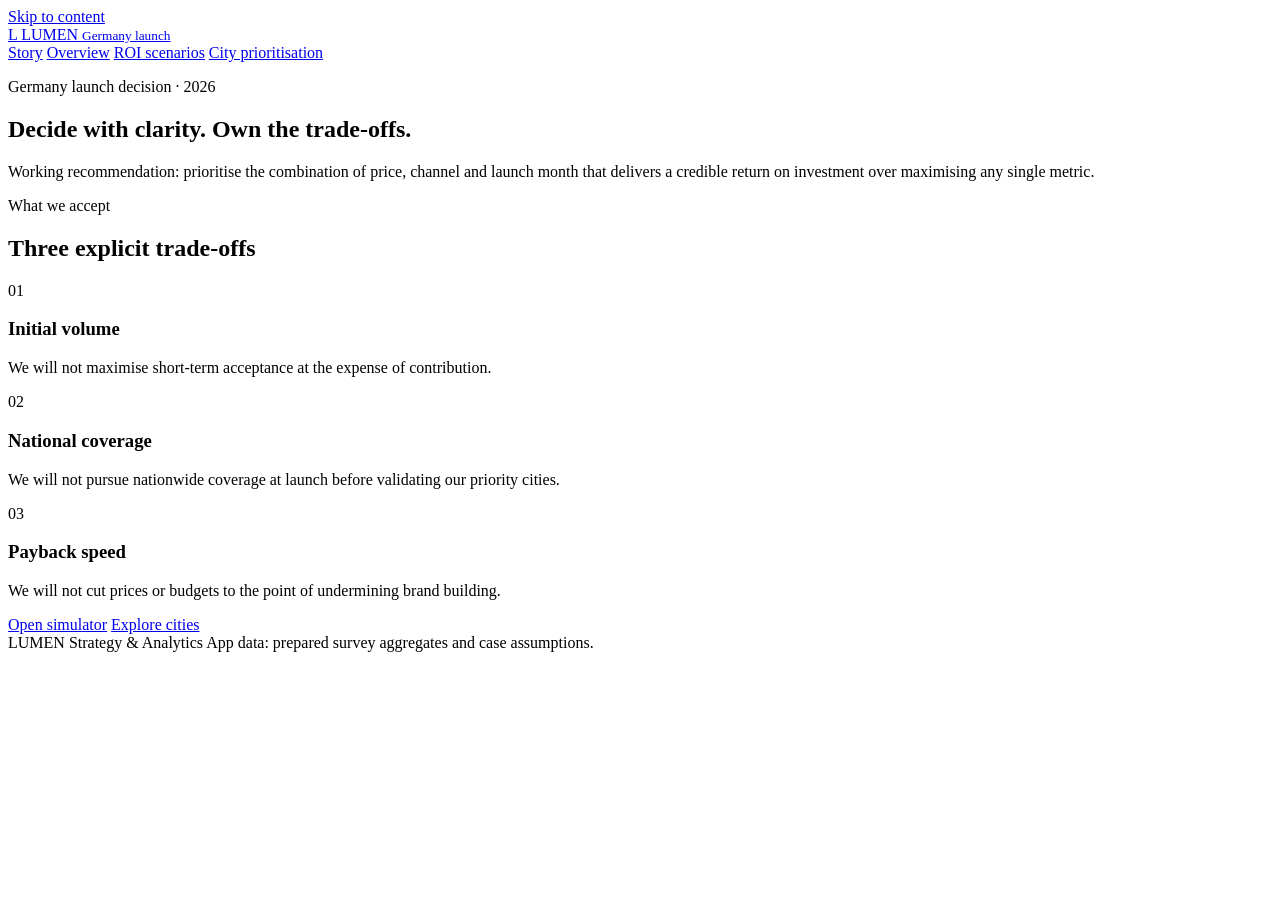
==== simulator.html @ c39d7aca "Add story page shell and preserve simulator workspace" ====
<!doctype html>
<html lang="en">
  <head>
    <meta charset="UTF-8" />
    <meta name="viewport" content="width=device-width, initial-scale=1.0" />
    <meta
      name="description"
      content="LUMEN Germany launch decision workspace: ROI scenarios and city prioritisation."
    />
    <title>ROI scenarios — LUMEN</title>
    <link rel="stylesheet" href="styles.css" />
  </head>
  <body data-default-route="simulator">
    <a class="skip-link" href="#main-content">Skip to content</a>
    <header class="site-header">
      <a class="brand" href="index.html" aria-label="LUMEN, story">
        <span class="brand-mark">L</span>
        <span>LUMEN <small>Germany launch</small></span>
      </a>
      <nav class="main-nav" aria-label="Main navigation">
        <a href="index.html">Story</a>
        <a href="#home" data-route-link="home">Overview</a>
        <a href="#simulator" data-route-link="simulator">ROI scenarios</a>
        <a href="#cities" data-route-link="cities">City prioritisation</a>
      </nav>
    </header>

    <main id="main-content" class="app-shell">
      <section id="home" class="view" data-view="home" aria-labelledby="home-title">
        <p class="eyebrow">Germany launch decision · 2026</p>
        <h1 id="home-title">Decide with clarity. Own the trade-offs.</h1>
        <p class="recommendation">
          Working recommendation: prioritise the combination of price, channel and launch month
          that delivers a credible return on investment over maximising any single metric.
        </p>

        <div class="section-heading">
          <p class="eyebrow">What we accept</p>
          <h2>Three explicit trade-offs</h2>
        </div>
        <div class="tradeoff-grid">
          <article class="tradeoff-card">
            <span class="card-index">01</span>
            <h3>Initial volume</h3>
            <p>We will not maximise short-term acceptance at the expense of contribution.</p>
          </article>
          <article class="tradeoff-card">
            <span class="card-index">02</span>
            <h3>National coverage</h3>
            <p>We will not pursue nationwide coverage at launch before validating our priority cities.</p>
          </article>
          <article class="tradeoff-card">
            <span class="card-index">03</span>
            <h3>Payback speed</h3>
            <p>We will not cut prices or budgets to the point of undermining brand building.</p>
          </article>
        </div>

        <div class="home-actions">
          <a class="button button-primary" href="#simulator">Open simulator</a>
          <a class="button button-secondary" href="#cities">Explore cities</a>
        </div>
      </section>

      <section id="simulator" class="view" data-view="simulator" aria-labelledby="simulator-title" hidden>
        <div class="view-header">
          <div>
            <p class="eyebrow">Core tool</p>
            <h1 id="simulator-title">ROI / scenario simulator</h1>
          </div>
          <span class="status-pill" id="simulator-status" role="status">Loading simulator…</span>
        </div>
        <p class="lede">Adjust price, channel mix, marketing budget and CAC to see the return and the trade-off you are choosing.</p>

        <div class="simulator-layout">
          <section class="panel controls-panel" aria-labelledby="scenario-inputs-title">
            <div class="panel-heading">
              <p class="eyebrow">Inputs</p>
              <h2 id="scenario-inputs-title">Scenario</h2>
            </div>
            <form id="scenario-form">
              <fieldset id="scenario-controls" disabled>
                <legend class="sr-only">Launch scenario inputs</legend>
                <div class="control-grid">
                  <label for="price">Retail price (€)
                    <span>Acceptance tested from €1.79 to €2.59</span>
                    <input id="price" name="price" type="number" min="0.01" step="0.01" value="2.29" required>
                  </label>
                  <label for="budget">Marketing budget (€)
                    <span>Total acquisition spend</span>
                    <input id="budget" name="budget" type="number" min="0.01" step="0.01" value="120000" required>
                  </label>
                  <label for="cac">CAC (€ / acquired customer)
                    <span id="cac-help">Customer acquisition cost: the average marketing spend to acquire one new customer. Enter your assumed cost per customer.</span>
                    <input id="cac" name="cac" type="number" min="0.01" step="0.01" value="44" aria-describedby="cac-help" required>
                  </label>
                </div>
                <fieldset class="channel-mix">
                  <legend>Channel mix · share of units (%)</legend>
                  <div class="control-grid">
                    <label for="mix-dtc">DTC Online<input id="mix-dtc" type="number" min="0" max="100" step="0.1" value="40" required></label>
                    <label for="mix-retail">Retail/Grocery<input id="mix-retail" type="number" min="0" max="100" step="0.1" value="30" required></label>
                    <label for="mix-gym">Gym &amp; Office<input id="mix-gym" type="number" min="0" max="100" step="0.1" value="30" required></label>
                  </div>
                  <p id="mix-total" class="input-help">Total: 100%. Shares must add up to 100%.</p>
                </fieldset>
                <p id="recommended-channel-mix" class="input-help"><strong>Our recommended channel mix:</strong><br>45% Gym &amp; Office · 40% DTC Online · 15% Retail/Grocery.</p>
              </fieldset>
              <p id="scenario-error" class="validation-message" role="alert" hidden></p>
              <button id="retry-simulator" class="button button-secondary" type="button" hidden>Retry loading</button>
            </form>
          </section>

          <section class="panel results-panel" aria-labelledby="scenario-results-title">
            <div class="panel-heading">
              <p class="eyebrow">Output</p>
              <h2 id="scenario-results-title">Scenario results</h2>
            </div>
            <div id="scenario-output" aria-live="polite" aria-atomic="true">
              <div class="metric-grid" aria-label="Calculated scenario metrics">
                <div><span>Unit contribution</span><strong data-metric="contribution">—</strong></div>
                <div><span>CAC assumption</span><strong data-metric="cac">—</strong></div>
                <div><span>LTV : CAC</span><strong data-metric="ratio">—</strong></div>
                <div><span>Estimated payback</span><strong data-metric="payback">—</strong></div>
                <div><span>Estimated acceptance</span><strong data-metric="acceptance">—</strong></div>
                <div><span>Expected customers acquired</span><strong data-metric="customers">—</strong></div>
                <div><span>Contribution LTV</span><strong data-metric="ltv">—</strong></div>
                <div><span>Gap to 3:1 target</span><strong data-metric="gap">—</strong></div>
              </div>
              <p id="target-status" class="target-status"></p>
              <p id="scenario-warning" class="validation-message" hidden></p>
              <div class="decision-note">
                <h3>Who this serves — and what we give up</h3>
                <p id="scenario-tradeoff">Your scenario assessment will appear once the inputs are ready.</p>
              </div>
            </div>
            <details class="model-notes">
              <summary>How to read these results</summary>
              <p>Clients acquired = budget / CAC. Acceptance is a separate survey estimate; it is not applied a second time to customer acquisition. Increasing budget scales customers, not per-customer returns.</p>
              <p>LTV and payback assume stable monthly purchases and an extrapolated customer lifetime calibrated from the historical LTV treated as net revenue. These are scenario assumptions, not observed German retention.</p>
              <p>The leadership assessment uses €2.19 as a premium-price proxy for Jonas and the 3:1 return target for Elena. It does not measure brand perception or prove a launch recommendation. Under a fixed lifetime, LTV:CAC and payback are mathematically linked.</p>
            </details>
          </section>
        </div>

        <div class="diagnostic-grid">
          <section class="panel diagnostic-card position-panel" aria-labelledby="positioning-title">
            <p class="eyebrow">Integrated diagnostic</p>
            <h2 id="positioning-title">Price positioning</h2>
            <p class="position-intro">Four segments. Four competitive contexts. Choose whose awareness matters for this price.</p>
            <fieldset id="position-controls" disabled>
              <legend>Who are we asking to choose LUMEN?</legend>
              <div id="position-segments" class="position-segments"></div>
              <label class="position-channel-label" for="position-channel">Compare single-can prices in <select id="position-channel"></select></label>
            </fieldset>
            <p id="position-status" class="input-help" role="status">Loading price positioning…</p>
            <button id="retry-positioning" class="button button-secondary" type="button" hidden>Retry loading</button>
            <div id="position-results" hidden>
              <div class="position-summary" aria-live="polite" aria-atomic="true">
                <h3 id="position-audience"></h3>
                <p id="position-price-summary"></p>
                <div class="decision-note"><h3>What this price asks of this segment</h3><p id="position-assessment"></p></div>
              </div>
              <figure class="position-figure">
                <figcaption>Price × segment awareness <span>Dots = competitors · vertical line = LUMEN price only</span></figcaption>
                <div id="position-chart"></div>
              </figure>
              <div id="position-brand-cards" class="position-brand-cards"></div>
              <p id="position-channel-note" class="input-help"></p>
              <details class="model-notes"><summary>Awareness, prices and interpretation</summary>
                <p>Awareness = respondents recognising a brand / all respondents in the selected segment, across cities. Counts come from the case's synthetic customer survey; percentages are displayed rounded to whole numbers. The four segments are never pooled into a German average. Awareness is not perceived quality, preference or willingness to pay.</p>
                <p>Prices come from competitor_prices_by_channel.csv, using single 330ml cans only. Multipacks and subscriptions are excluded. Changing channel moves prices, while awareness continues to describe the selected segment as a whole. Changing segment preserves both axis scales. The price axis expands if LUMEN exceeds the displayed range.</p>
                <p>LUMEN has no measured awareness in this survey. Its full-height vertical line encodes only the simulator's retail price; it has no dot or awareness value. The nearest-price assessment uses listed brands in the chosen channel; equal distances use the numbered brand order. This comparison does not adjust the simulator's acceptance or ROI.</p>
                <p>Each brand card gives the recognition count and segment sample size. Samples of 8–14 are directional; awareness below n = 8 is withheld. Sample sizes are not confidence intervals or evidence of population representativeness. The browser loads prepared prices and segment aggregates only.</p>
              </details>
            </div>
          </section>
          <section class="panel diagnostic-card launch-panel" aria-labelledby="timing-title">
            <p class="eyebrow">Integrated diagnostic</p>
            <h2 id="timing-title">Launch window</h2>
            <p class="launch-intro">Choose when to learn — and how long to wait for a real demand test.</p>
            <fieldset id="launch-controls" disabled>
              <legend class="sr-only">Launch timing</legend>
              <label for="launch-month">On-shelf launch month
                <select id="launch-month">
                  <option value="1">January</option><option value="2">February</option><option value="3">March</option>
                  <option value="4" selected>April</option><option value="5">May</option><option value="6">June</option>
                  <option value="7">July</option><option value="8">August</option><option value="9">September</option>
                  <option value="10">October</option><option value="11">November</option><option value="12">December</option>
                </select>
              </label>
              <div class="launch-presets" aria-label="Compare launch approaches">
                <button class="button button-secondary" type="button" data-launch-preset="4" aria-pressed="true">April · before the climb</button>
                <button class="button button-secondary" type="button" data-launch-preset="9" aria-pressed="false">September · quieter pilot</button>
              </div>
            </fieldset>
            <p id="launch-status" class="input-help" role="status">Loading launch context…</p>
            <button id="retry-launch" class="button button-secondary" type="button" hidden>Retry loading</button>
            <div id="launch-results" hidden>
              <div class="launch-assessment" aria-live="polite" aria-atomic="true">
                <p id="launch-selection-summary" class="launch-selection-summary"></p>
                <div class="launch-metrics">
                  <div><strong id="launch-wait"></strong><span id="launch-test-month"></span></div>
                  <div><strong id="launch-exposure"></strong><span id="launch-exposure-label"></span></div>
                </div>
                <div class="decision-note"><h3>What this timing costs</h3><p id="launch-tradeoff"></p></div>
              </div>
              <figure class="launch-figure">
                <figcaption>Monthly demand index <span>Dashed line = source baseline 100 · highlighted column = launch</span><span>Temperature strip below = average German temperature (°C)</span></figcaption>
                <div id="launch-chart" class="launch-chart-scroll" tabindex="0" role="region" aria-label="Year of demand and separate temperature strip; scroll horizontally on small screens"></div>
                <p class="input-help launch-scroll-help">Scroll to compare all 12 months. Launch values also appear above.</p>
              </figure>
              <p id="launch-comparison" class="input-help"></p>
              <p class="input-help">A cheaper learning phase means deliberately limiting pilot spend; the data does not establish lower CAC in quieter months. Temperature is context, not a causal demand model. Timing does not change the ROI calculations above; no euro cost or sales forecast is implied.</p>
              <details class="model-notes"><summary>Timing method and monthly values</summary>
                <p id="launch-method"></p>
                <table class="launch-data-table"><caption>Demand index and average German temperature</caption><thead><tr><th scope="col">Month</th><th scope="col">Index</th><th scope="col">Temperature</th></tr></thead><tbody id="launch-data-body"></tbody></table>
              </details>
            </div>
          </section>
        </div>
      </section>

      <section id="cities" class="view" data-view="cities" aria-labelledby="cities-title" hidden>
        <div class="view-header">
          <div>
            <p class="eyebrow">Where to launch</p>
            <h1 id="cities-title">City prioritisation</h1>
          </div>
          <span class="status-pill" id="city-status" role="status">Loading city data…</span>
        </div>
        <p class="lede">Choose what matters for the first launch. Compare five cities on market size, growth and wellness survey share, and see the trade-off as you change the weights.</p>

        <section class="panel city-weights" aria-labelledby="city-weights-title">
          <div class="panel-heading">
            <p class="eyebrow">Your criteria</p>
            <h2 id="city-weights-title">What should lead the decision?</h2>
          </div>
          <form id="city-form">
            <fieldset id="city-controls" disabled>
              <legend class="sr-only">Criterion importance, from 0 to 100; weights are normalised automatically</legend>
              <div class="city-weight-grid">
                <label for="weight-marketSizeEur"><span class="criterion-label"><i class="criterion-0"></i>Market size <output id="share-marketSizeEur" for="weight-marketSizeEur">—</output></span>
                  <span class="weight-description">National market × illustrative regional share</span>
                  <input id="weight-marketSizeEur" type="range" min="0" max="100" step="1" value="50" aria-describedby="city-weight-help">
                </label>
                <label for="weight-growth"><span class="criterion-label"><i class="criterion-1"></i>Regional growth <output id="share-growth" for="weight-growth">—</output></span>
                  <span class="weight-description">Regional CAGR assumption from Exhibit 1</span>
                  <input id="weight-growth" type="range" min="0" max="100" step="1" value="50" aria-describedby="city-weight-help">
                </label>
                <label for="weight-wellnessDensity"><span class="criterion-label"><i class="criterion-2"></i>Wellness density <output id="share-wellnessDensity" for="weight-wellnessDensity">—</output></span>
                  <span class="weight-description">Proxy: wellness respondents / city sample</span>
                  <input id="weight-wellnessDensity" type="range" min="0" max="100" step="1" value="50" aria-describedby="city-weight-help city-proxy-note">
                </label>
              </div>
              <div class="city-weight-footer">
                <p id="city-weight-help" class="input-help">Move importance from 0 to 100. Displayed weights divide each importance by their total. Equal weights are a starting point, not a recommendation.</p>
                <button id="city-reset-weights" type="button" class="button button-secondary">Reset to equal weights</button>
              </div>
            </fieldset>
          </form>
          <p id="city-weight-summary" class="sr-only" aria-live="polite"></p>
          <p id="city-error" class="validation-message" role="alert" hidden></p>
          <button id="retry-cities" type="button" class="button button-secondary" hidden>Retry loading</button>
        </section>

        <div id="city-results" hidden>
          <section class="panel city-panel" aria-labelledby="city-ranking-title">
            <div class="panel-heading">
              <p class="eyebrow">Relative priorities</p>
              <h2 id="city-ranking-title">Candidate cities</h2>
              <p id="city-ranking-summary" aria-live="polite"></p>
            </div>
            <div class="city-table-scroll" role="region" aria-label="City ranking table; scroll horizontally on small screens" tabindex="0">
              <table class="city-table">
                <caption class="sr-only">Weighted city ranking with contributions, raw inputs and change from equal weights</caption>
                <thead><tr><th scope="col">Rank</th><th scope="col">City / sample</th><th scope="col">Priority index / 100</th><th scope="col">Market size<br><small>2026 · illustrative</small></th><th scope="col">Growth<br><small>CAGR</small></th><th scope="col">Wellness<br><small>Survey share</small></th><th scope="col">Rank change<br><small>vs equal weights</small></th></tr></thead>
                <tbody id="city-ranking-body"></tbody>
              </table>
            </div>
            <p class="input-help">Bar colours match the three criteria above. Contributions add to the index before display rounding. Ties share a rank; tied cities appear alphabetically. Select a city to inspect its survey evidence.</p>
            <div class="decision-note city-tradeoff"><h3>The trade-off</h3><p id="city-tradeoff"></p></div>
            <details class="model-notes">
              <summary>Scoring, sources and limits</summary>
              <p id="city-source-context"></p>
              <p>Each criterion is scaled across these five cities: 100 × (city value − lowest value) / (highest − lowest). The index is the sum of the three scaled values × your normalised weights. A criterion identical across all cities gets 50 for everyone. Zero means lowest in this comparison, not no opportunity.</p>
              <p id="city-proxy-note">Wellness density is a proxy: the share of Urban Wellness Professionals among all respondents in each city. This is survey composition, not a measured population share or a count of wellness venues. The survey has not been population-weighted. City purchase intent is context only.</p>
              <p>Reliability is a sample-size flag, not statistical confidence: n ≥ 15 reliable; n = 8–14 directional; n &lt; 8 insufficient. Only city-level inputs enter the ranking. All segment-level averages are diagnostic only; intent is withheld for n &lt; 8. Ranking is unavailable if a candidate city's total sample falls below 15.</p>
              <p>The regional shares and growth rates are illustrative case assumptions. This screen does not estimate LUMEN market share, city acquisition costs, distribution access or city ROI. Small score gaps do not establish a meaningful difference.</p>
            </details>
            <p id="city-other-context" class="input-help"></p>
          </section>

          <section class="panel city-diagnostics" aria-labelledby="city-diagnostic-title">
            <div class="city-diagnostic-heading">
              <div><p class="eyebrow">Evidence behind the comparison</p><h2 id="city-diagnostic-title">City survey diagnostics</h2></div>
              <label for="city-diagnostic-select">Inspect city <select id="city-diagnostic-select"></select></label>
            </div>
            <p id="city-survey-summary"></p>
            <p class="input-help">Segment averages below never change the ranking. Small samples limit interpretation even when a city total passes the reliability threshold.</p>
            <div id="city-segment-diagnostics" class="city-segment-grid"></div>
          </section>
        </div>
      </section>
    </main>

    <footer class="site-footer">
      <span>LUMEN Strategy &amp; Analytics</span>
      <span>App data: prepared survey aggregates and case assumptions.</span>
    </footer>
    <script type="module" src="app.js"></script>
  </body>
</html>
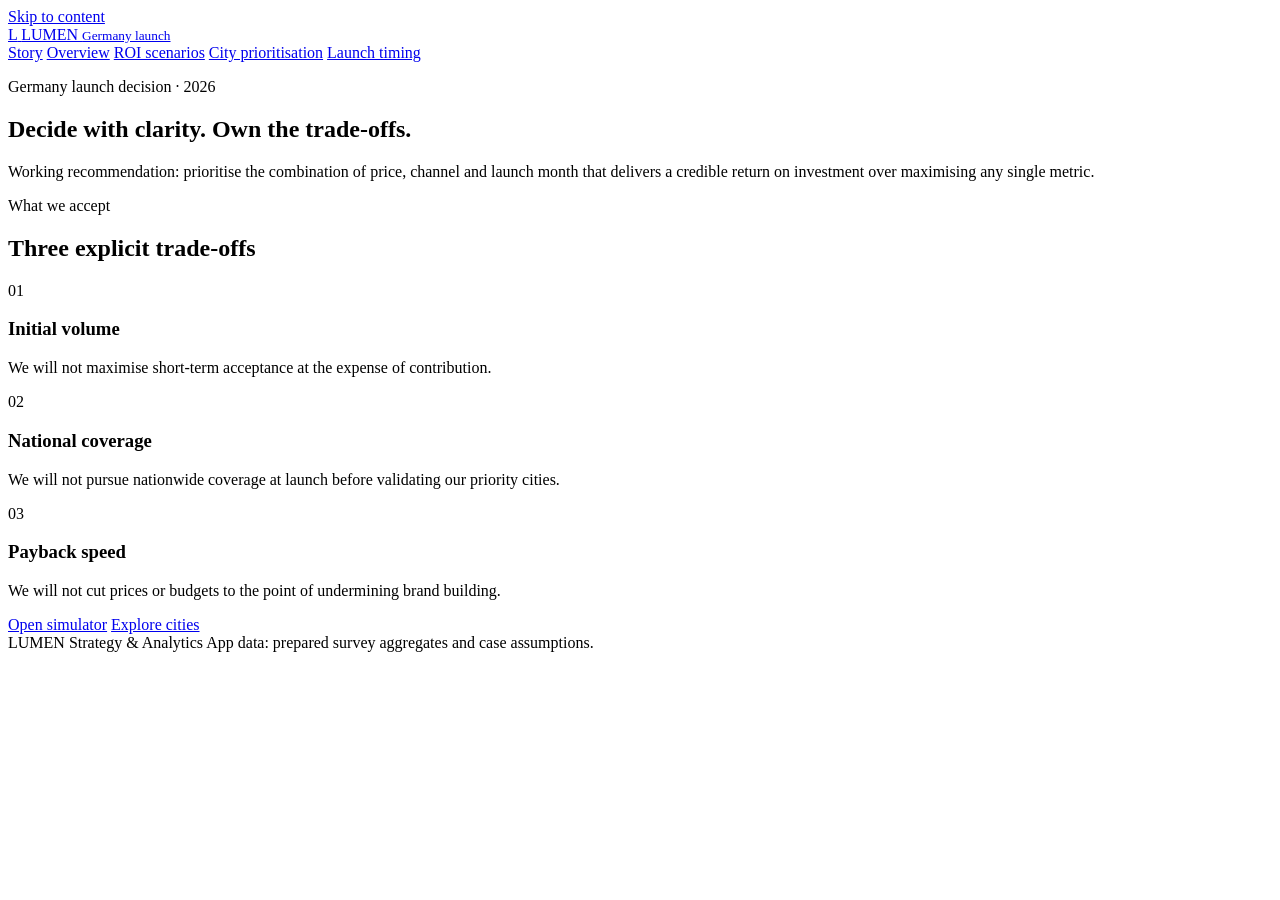
==== commit cf010657: "Relocate city and timing tools into the story" ====
--- a/simulator.html
+++ b/simulator.html
@@ -21,7 +21,8 @@
         <a href="index.html">Story</a>
         <a href="#home" data-route-link="home">Overview</a>
         <a href="#simulator" data-route-link="simulator">ROI scenarios</a>
-        <a href="#cities" data-route-link="cities">City prioritisation</a>
+        <a href="index.html#city">City prioritisation</a>
+        <a href="index.html#timing">Launch timing</a>
       </nav>
     </header>
 
@@ -58,7 +59,7 @@
 
         <div class="home-actions">
           <a class="button button-primary" href="#simulator">Open simulator</a>
-          <a class="button button-secondary" href="#cities">Explore cities</a>
+          <a class="button button-secondary" href="index.html#city">Explore cities</a>
         </div>
       </section>
 
@@ -175,133 +176,10 @@
               </details>
             </div>
           </section>
-          <section class="panel diagnostic-card launch-panel" aria-labelledby="timing-title">
-            <p class="eyebrow">Integrated diagnostic</p>
-            <h2 id="timing-title">Launch window</h2>
-            <p class="launch-intro">Choose when to learn — and how long to wait for a real demand test.</p>
-            <fieldset id="launch-controls" disabled>
-              <legend class="sr-only">Launch timing</legend>
-              <label for="launch-month">On-shelf launch month
-                <select id="launch-month">
-                  <option value="1">January</option><option value="2">February</option><option value="3">March</option>
-                  <option value="4" selected>April</option><option value="5">May</option><option value="6">June</option>
-                  <option value="7">July</option><option value="8">August</option><option value="9">September</option>
-                  <option value="10">October</option><option value="11">November</option><option value="12">December</option>
-                </select>
-              </label>
-              <div class="launch-presets" aria-label="Compare launch approaches">
-                <button class="button button-secondary" type="button" data-launch-preset="4" aria-pressed="true">April · before the climb</button>
-                <button class="button button-secondary" type="button" data-launch-preset="9" aria-pressed="false">September · quieter pilot</button>
-              </div>
-            </fieldset>
-            <p id="launch-status" class="input-help" role="status">Loading launch context…</p>
-            <button id="retry-launch" class="button button-secondary" type="button" hidden>Retry loading</button>
-            <div id="launch-results" hidden>
-              <div class="launch-assessment" aria-live="polite" aria-atomic="true">
-                <p id="launch-selection-summary" class="launch-selection-summary"></p>
-                <div class="launch-metrics">
-                  <div><strong id="launch-wait"></strong><span id="launch-test-month"></span></div>
-                  <div><strong id="launch-exposure"></strong><span id="launch-exposure-label"></span></div>
-                </div>
-                <div class="decision-note"><h3>What this timing costs</h3><p id="launch-tradeoff"></p></div>
-              </div>
-              <figure class="launch-figure">
-                <figcaption>Monthly demand index <span>Dashed line = source baseline 100 · highlighted column = launch</span><span>Temperature strip below = average German temperature (°C)</span></figcaption>
-                <div id="launch-chart" class="launch-chart-scroll" tabindex="0" role="region" aria-label="Year of demand and separate temperature strip; scroll horizontally on small screens"></div>
-                <p class="input-help launch-scroll-help">Scroll to compare all 12 months. Launch values also appear above.</p>
-              </figure>
-              <p id="launch-comparison" class="input-help"></p>
-              <p class="input-help">A cheaper learning phase means deliberately limiting pilot spend; the data does not establish lower CAC in quieter months. Temperature is context, not a causal demand model. Timing does not change the ROI calculations above; no euro cost or sales forecast is implied.</p>
-              <details class="model-notes"><summary>Timing method and monthly values</summary>
-                <p id="launch-method"></p>
-                <table class="launch-data-table"><caption>Demand index and average German temperature</caption><thead><tr><th scope="col">Month</th><th scope="col">Index</th><th scope="col">Temperature</th></tr></thead><tbody id="launch-data-body"></tbody></table>
-              </details>
-            </div>
-          </section>
+
         </div>
       </section>
 
-      <section id="cities" class="view" data-view="cities" aria-labelledby="cities-title" hidden>
-        <div class="view-header">
-          <div>
-            <p class="eyebrow">Where to launch</p>
-            <h1 id="cities-title">City prioritisation</h1>
-          </div>
-          <span class="status-pill" id="city-status" role="status">Loading city data…</span>
-        </div>
-        <p class="lede">Choose what matters for the first launch. Compare five cities on market size, growth and wellness survey share, and see the trade-off as you change the weights.</p>
-
-        <section class="panel city-weights" aria-labelledby="city-weights-title">
-          <div class="panel-heading">
-            <p class="eyebrow">Your criteria</p>
-            <h2 id="city-weights-title">What should lead the decision?</h2>
-          </div>
-          <form id="city-form">
-            <fieldset id="city-controls" disabled>
-              <legend class="sr-only">Criterion importance, from 0 to 100; weights are normalised automatically</legend>
-              <div class="city-weight-grid">
-                <label for="weight-marketSizeEur"><span class="criterion-label"><i class="criterion-0"></i>Market size <output id="share-marketSizeEur" for="weight-marketSizeEur">—</output></span>
-                  <span class="weight-description">National market × illustrative regional share</span>
-                  <input id="weight-marketSizeEur" type="range" min="0" max="100" step="1" value="50" aria-describedby="city-weight-help">
-                </label>
-                <label for="weight-growth"><span class="criterion-label"><i class="criterion-1"></i>Regional growth <output id="share-growth" for="weight-growth">—</output></span>
-                  <span class="weight-description">Regional CAGR assumption from Exhibit 1</span>
-                  <input id="weight-growth" type="range" min="0" max="100" step="1" value="50" aria-describedby="city-weight-help">
-                </label>
-                <label for="weight-wellnessDensity"><span class="criterion-label"><i class="criterion-2"></i>Wellness density <output id="share-wellnessDensity" for="weight-wellnessDensity">—</output></span>
-                  <span class="weight-description">Proxy: wellness respondents / city sample</span>
-                  <input id="weight-wellnessDensity" type="range" min="0" max="100" step="1" value="50" aria-describedby="city-weight-help city-proxy-note">
-                </label>
-              </div>
-              <div class="city-weight-footer">
-                <p id="city-weight-help" class="input-help">Move importance from 0 to 100. Displayed weights divide each importance by their total. Equal weights are a starting point, not a recommendation.</p>
-                <button id="city-reset-weights" type="button" class="button button-secondary">Reset to equal weights</button>
-              </div>
-            </fieldset>
-          </form>
-          <p id="city-weight-summary" class="sr-only" aria-live="polite"></p>
-          <p id="city-error" class="validation-message" role="alert" hidden></p>
-          <button id="retry-cities" type="button" class="button button-secondary" hidden>Retry loading</button>
-        </section>
-
-        <div id="city-results" hidden>
-          <section class="panel city-panel" aria-labelledby="city-ranking-title">
-            <div class="panel-heading">
-              <p class="eyebrow">Relative priorities</p>
-              <h2 id="city-ranking-title">Candidate cities</h2>
-              <p id="city-ranking-summary" aria-live="polite"></p>
-            </div>
-            <div class="city-table-scroll" role="region" aria-label="City ranking table; scroll horizontally on small screens" tabindex="0">
-              <table class="city-table">
-                <caption class="sr-only">Weighted city ranking with contributions, raw inputs and change from equal weights</caption>
-                <thead><tr><th scope="col">Rank</th><th scope="col">City / sample</th><th scope="col">Priority index / 100</th><th scope="col">Market size<br><small>2026 · illustrative</small></th><th scope="col">Growth<br><small>CAGR</small></th><th scope="col">Wellness<br><small>Survey share</small></th><th scope="col">Rank change<br><small>vs equal weights</small></th></tr></thead>
-                <tbody id="city-ranking-body"></tbody>
-              </table>
-            </div>
-            <p class="input-help">Bar colours match the three criteria above. Contributions add to the index before display rounding. Ties share a rank; tied cities appear alphabetically. Select a city to inspect its survey evidence.</p>
-            <div class="decision-note city-tradeoff"><h3>The trade-off</h3><p id="city-tradeoff"></p></div>
-            <details class="model-notes">
-              <summary>Scoring, sources and limits</summary>
-              <p id="city-source-context"></p>
-              <p>Each criterion is scaled across these five cities: 100 × (city value − lowest value) / (highest − lowest). The index is the sum of the three scaled values × your normalised weights. A criterion identical across all cities gets 50 for everyone. Zero means lowest in this comparison, not no opportunity.</p>
-              <p id="city-proxy-note">Wellness density is a proxy: the share of Urban Wellness Professionals among all respondents in each city. This is survey composition, not a measured population share or a count of wellness venues. The survey has not been population-weighted. City purchase intent is context only.</p>
-              <p>Reliability is a sample-size flag, not statistical confidence: n ≥ 15 reliable; n = 8–14 directional; n &lt; 8 insufficient. Only city-level inputs enter the ranking. All segment-level averages are diagnostic only; intent is withheld for n &lt; 8. Ranking is unavailable if a candidate city's total sample falls below 15.</p>
-              <p>The regional shares and growth rates are illustrative case assumptions. This screen does not estimate LUMEN market share, city acquisition costs, distribution access or city ROI. Small score gaps do not establish a meaningful difference.</p>
-            </details>
-            <p id="city-other-context" class="input-help"></p>
-          </section>
-
-          <section class="panel city-diagnostics" aria-labelledby="city-diagnostic-title">
-            <div class="city-diagnostic-heading">
-              <div><p class="eyebrow">Evidence behind the comparison</p><h2 id="city-diagnostic-title">City survey diagnostics</h2></div>
-              <label for="city-diagnostic-select">Inspect city <select id="city-diagnostic-select"></select></label>
-            </div>
-            <p id="city-survey-summary"></p>
-            <p class="input-help">Segment averages below never change the ranking. Small samples limit interpretation even when a city total passes the reliability threshold.</p>
-            <div id="city-segment-diagnostics" class="city-segment-grid"></div>
-          </section>
-        </div>
-      </section>
     </main>
 
     <footer class="site-footer">
